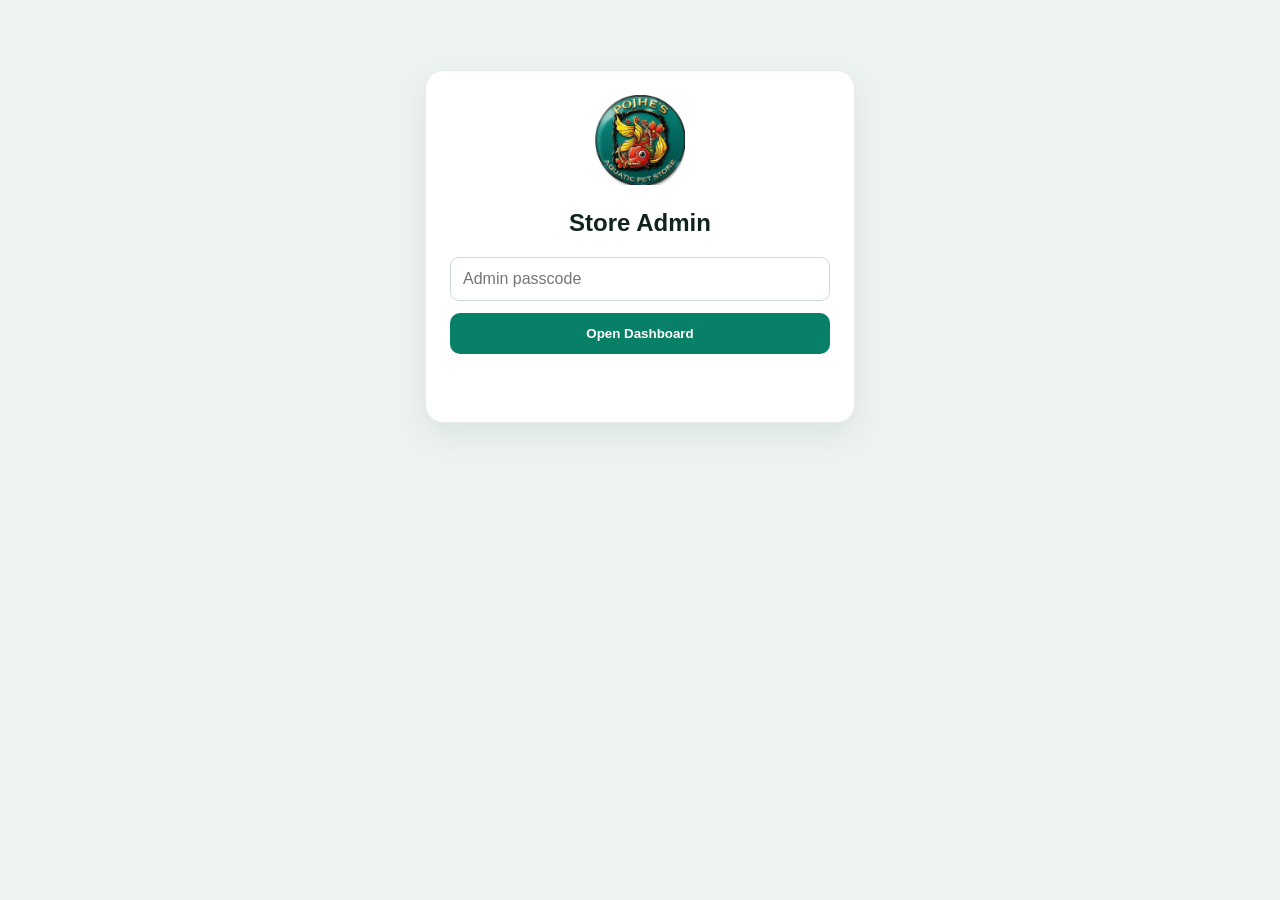
==== admin.html @ 379a4fbb "Add files via upload" ====
<!doctype html>
<html>
<head>
  <meta charset="utf-8">
  <meta name="viewport" content="width=device-width,initial-scale=1">
  <title>Store Admin</title>
  <link rel="stylesheet" href="app.css">
</head>
<body class="admin">
<main class="wrap">
  <section id="login" class="panel login">
    <img src="assets/logo.jpg" alt="Store logo">
    <h1>Store Admin</h1>
    <form id="loginForm">
      <input id="pass" type="password" placeholder="Admin passcode" required>
      <button class="btn">Open Dashboard</button>
      <p id="loginMsg"></p>
    </form>
  </section>

  <section id="dash" class="hide">
    <div class="top">
      <h1>Admin Dashboard</h1>
      <a href="index.html" target="_blank" class="btn secondary">View Store</a>
    </div>

    <nav class="tabs">
      <button data-tab="settings">Settings</button>
      <button data-tab="categories">Categories</button>
      <button data-tab="products">Products</button>
      <button data-tab="orders">Orders</button>
      <button data-tab="reviews">Reviews</button>
    </nav>

    <section id="settings" class="panel tabPanel">
      <h2>Website Settings</h2>
      <form id="settingsForm">
        <input name="siteName" placeholder="Website name">
        <input name="tagline" placeholder="Tagline">
        <input name="gcashName" placeholder="GCash account name">
        <input name="gcashNumber" placeholder="GCash number">
        <textarea name="paymentNote" placeholder="Payment note"></textarea>
        <label>Logo<input name="logoFile" type="file" accept="image/*"></label>
        <button class="btn">Save Settings</button>
        <p id="settingsMsg"></p>
      </form>
    </section>

    <section id="categories" class="panel tabPanel hide">
      <h2>Categories</h2>
      <form id="catForm">
        <input type="hidden" name="id">
        <input name="name" placeholder="Category name" required>
        <button class="btn">Save</button>
      </form>
      <div id="catList"></div>
    </section>

    <section id="products" class="panel tabPanel hide">
      <h2>Products</h2>
      <form id="prodForm">
        <input type="hidden" name="id">
        <input name="name" placeholder="Product name" required>
        <select name="categoryId" required></select>
        <input name="price" type="number" placeholder="Price" required>
        <input name="stock" type="number" placeholder="Stock" value="1" required>
        <textarea name="description" placeholder="Description"></textarea>
        <label>Product image<input name="imageFile" type="file" accept="image/*"></label>
        <label><input name="active" type="checkbox" checked> Show on store</label>
        <button class="btn">Save Product</button>
        <p id="prodMsg"></p>
      </form>
      <div id="prodList" class="grid"></div>
    </section>

    <section id="orders" class="panel tabPanel hide">
      <h2>Orders</h2>
      <div class="tableWrap">
        <table>
          <thead>
            <tr><th>Date</th><th>Customer</th><th>Order</th><th>Total</th><th>Proof</th><th>Status</th></tr>
          </thead>
          <tbody id="ordersBody"></tbody>
        </table>
      </div>
    </section>

    <section id="reviews" class="panel tabPanel hide">
      <div class="reviewAdminHead">
        <div>
          <h2>Customer Reviews</h2>
          <p>Reviews submitted by customers appear on the storefront. You may delete a review from here.</p>
        </div>
      </div>
      <div id="adminReviewsGrid" class="adminReviewsGrid"></div>
    </section>
  </section>
</main>

<script src="config.js"></script>
<script src="admin.js"></script>
</body>
</html>
---- app.css ----
*{box-sizing:border-box}body{margin:0;font-family:Arial,sans-serif;background:#f5f8f7;color:#10231f}.wrap{width:min(1100px,calc(100% - 32px));margin:auto}header{position:sticky;top:0;background:#fff;border-bottom:1px solid #dce7e3;z-index:10}.nav{height:74px;display:flex;justify-content:space-between;align-items:center}.brand{display:flex;gap:12px;align-items:center}.brand img{width:52px;height:52px;border-radius:12px;object-fit:cover}.brand div{display:grid}.brand small{color:#65756f}.hero{background:linear-gradient(135deg,#e8f5f1,#fff);padding:60px 0}.heroGrid{display:grid;grid-template-columns:1fr 1fr;gap:40px;align-items:center}.hero h1{font-size:56px;line-height:1;margin:10px 0}.hero p{font-size:18px;color:#65756f}.hero img{width:100%;height:430px;object-fit:cover;border-radius:24px}.btn,#cartBtn{border:0;border-radius:10px;background:#087f67;color:#fff;padding:13px 18px;font-weight:bold;text-decoration:none;cursor:pointer}.btn:disabled{background:#9aaba5;cursor:not-allowed}.secondary{background:#dfeae6;color:#10231f}.sectionHead{display:flex;justify-content:space-between;align-items:center;margin:55px 0 24px}.grid{display:grid;grid-template-columns:repeat(3,1fr);gap:20px}.card,.panel{background:#fff;border:1px solid #e4ece9;border-radius:18px;overflow:hidden;box-shadow:0 12px 30px rgba(10,50,40,.08)}.card img{width:100%;height:260px;object-fit:cover}.card>div{padding:16px}.row{display:flex;justify-content:space-between;align-items:center;gap:10px}.features{background:#0d2a24;color:#fff;margin-top:60px;padding:26px}.feat{display:grid;grid-template-columns:repeat(3,1fr);gap:20px}.feat div{display:grid}.feat small{color:#bad0c9}.overlay{position:fixed;inset:0;background:#0008;z-index:20}.hide{display:none!important}.cart{position:fixed;right:-430px;top:0;width:min(420px,100%);height:100vh;background:#fff;z-index:30;transition:.25s;display:flex;flex-direction:column}.cart.open{right:0}.cartHead,.cartFoot{padding:18px;border-bottom:1px solid #ddd}.cartHead{display:flex;justify-content:space-between}.cartHead button{border:0;background:none;font-size:28px}.cartFoot{margin-top:auto;border-top:1px solid #ddd}.cartFoot div{display:flex;justify-content:space-between;margin-bottom:14px}.cartItem{display:grid;grid-template-columns:70px 1fr auto;gap:10px;padding:12px 18px;border-bottom:1px solid #eee}.cartItem img{width:70px;height:70px;object-fit:cover;border-radius:10px}dialog{border:0;border-radius:18px;width:min(650px,calc(100% - 24px));padding:0}dialog form{padding:26px;display:grid;gap:12px;position:relative}.x{position:absolute;right:12px;top:8px;border:0;background:none;font-size:28px}input,textarea,select{width:100%;padding:12px;border:1px solid #ccd8d4;border-radius:9px;font:inherit}.gcash{padding:16px;background:#eef9f5;border:1px dashed #087f67;border-radius:12px;display:grid;gap:4px}.admin{background:#edf3f1}.login{width:min(430px,100%);margin:70px auto;padding:24px;text-align:center}.login img{width:90px;height:90px;object-fit:cover;border-radius:18px}.login form,.panel form{display:grid;gap:12px}.top{display:flex;justify-content:space-between;align-items:center}.tabs{display:flex;gap:8px;margin:20px 0;flex-wrap:wrap}.tabs button{padding:11px 15px;border:0;border-radius:9px;cursor:pointer}.tabPanel{padding:22px}.admin .grid{margin-top:22px}.prodAdmin{padding:0}.actions{display:flex;gap:8px}.actions button{border:0;padding:8px;border-radius:8px;cursor:pointer}.tableWrap{overflow:auto}table{width:100%;border-collapse:collapse}th,td{padding:10px;border-bottom:1px solid #ddd;text-align:left}

/* Customer Reviews */
.reviewsSection{padding:68px 0;background:#eef7f4;margin-top:64px}.reviewHead{margin:0 0 26px}.reviewEyebrow{font-size:12px;letter-spacing:.14em;color:#087f67;font-weight:800}.reviewHead h2{font-size:36px;margin:8px 0}.reviewSummary{color:#65756f;margin:0}.reviewsGrid{display:grid;grid-template-columns:repeat(3,1fr);gap:20px}.reviewCard{background:#fff;border:1px solid #dce8e4;border-radius:18px;overflow:hidden;box-shadow:0 10px 26px rgba(10,50,40,.07)}.reviewPhoto{width:100%;height:220px;object-fit:cover}.reviewBody{padding:18px}.reviewStars{color:#e0a000;font-size:20px;letter-spacing:2px}.reviewBody h3{margin:8px 0 4px}.reviewProduct{display:block;color:#087f67;font-size:13px;font-weight:700}.reviewText{line-height:1.55;color:#394b45;white-space:pre-wrap}.reviewDate{font-size:12px;color:#7a8a85}.reviewEmpty{grid-column:1/-1;padding:30px;background:#fff;border-radius:16px;color:#65756f}.reviewFormHint{color:#65756f;margin-top:-4px}.optional{font-weight:normal;color:#65756f}

/* Admin Reviews */
.reviewAdminHead p{color:#65756f}.adminReviewsGrid{display:grid;grid-template-columns:repeat(2,1fr);gap:16px;margin-top:18px}.adminReviewCard{display:grid;grid-template-columns:120px 1fr;background:#fff;border:1px solid #dce8e4;border-radius:14px;overflow:hidden}.adminReviewCard.noPhoto{grid-template-columns:1fr}.adminReviewCard img{width:120px;height:100%;min-height:160px;object-fit:cover}.adminReviewContent{padding:16px}.adminReviewContent h3{margin:6px 0}.adminReviewContent p{white-space:pre-wrap}.deleteReviewBtn{background:#b42318;color:#fff;border:0;border-radius:8px;padding:9px 12px;cursor:pointer}.adminReviewMeta{font-size:12px;color:#65756f}

@media(max-width:800px){.heroGrid,.grid,.reviewsGrid,.adminReviewsGrid{grid-template-columns:1fr}.hero h1{font-size:42px}.feat{grid-template-columns:1fr}.hero img{height:320px}.sectionHead{align-items:flex-start;flex-direction:column}.reviewHead .btn{width:100%}.adminReviewCard{grid-template-columns:95px 1fr}.adminReviewCard img{width:95px}}
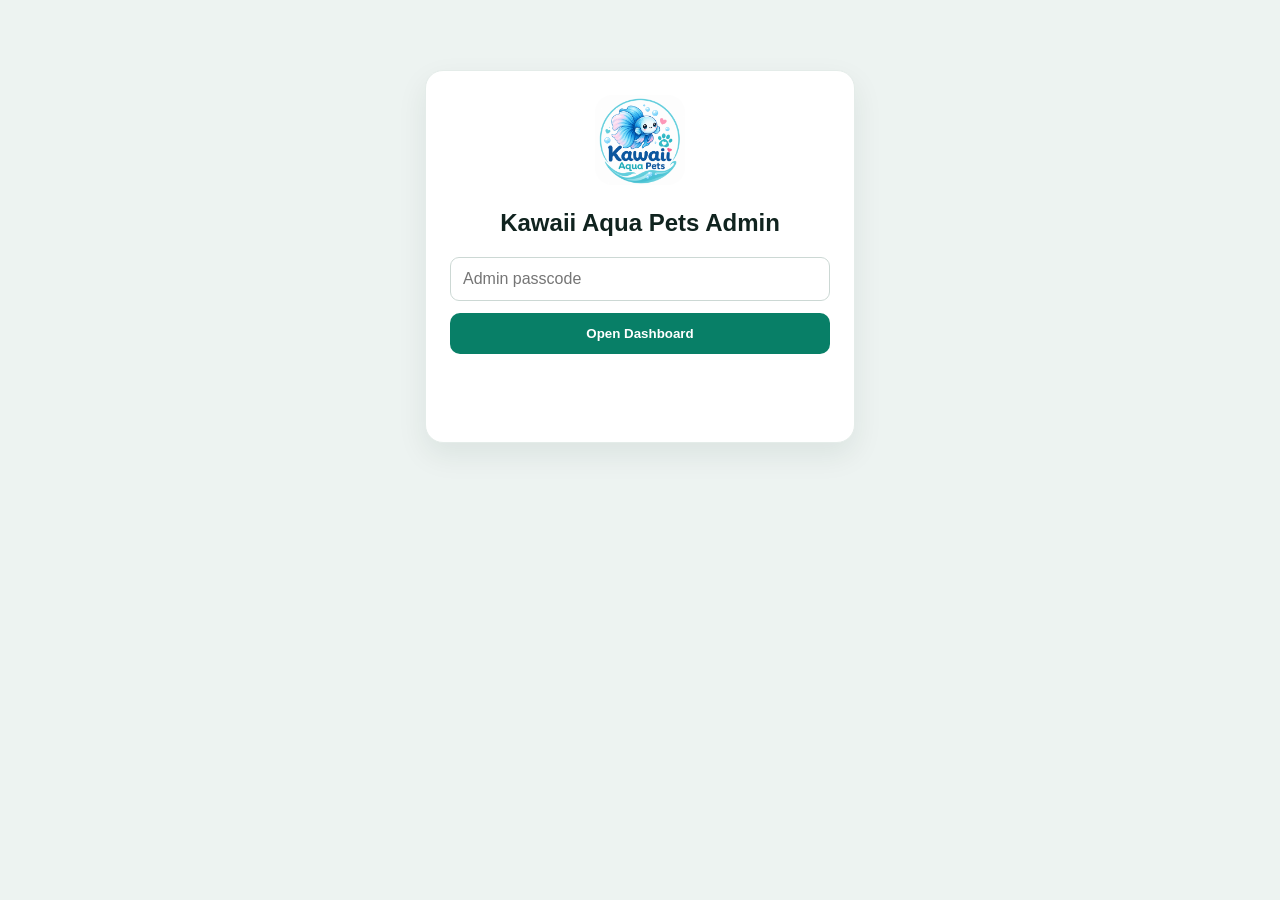
==== commit 705a6875: "Add files via upload" ====
--- a/admin.html
+++ b/admin.html
@@ -1,16 +1,16 @@
 <!doctype html>
-<html>
+<html lang="en">
 <head>
   <meta charset="utf-8">
   <meta name="viewport" content="width=device-width,initial-scale=1">
-  <title>Store Admin</title>
+  <title>Kawaii Aqua Pets Admin</title>
   <link rel="stylesheet" href="app.css">
 </head>
 <body class="admin">
 <main class="wrap">
   <section id="login" class="panel login">
-    <img src="assets/logo.jpg" alt="Store logo">
-    <h1>Store Admin</h1>
+    <img id="adminLoginLogo" src="assets/logo.png" alt="Kawaii Aqua Pets logo">
+    <h1>Kawaii Aqua Pets Admin</h1>
     <form id="loginForm">
       <input id="pass" type="password" placeholder="Admin passcode" required>
       <button class="btn">Open Dashboard</button>
@@ -20,7 +20,10 @@
 
   <section id="dash" class="hide">
     <div class="top">
-      <h1>Admin Dashboard</h1>
+      <div class="adminBrand">
+        <img id="adminTopLogo" src="assets/logo.png" alt="Store logo">
+        <div><h1 id="adminStoreName">Kawaii Aqua Pets</h1><small>Admin Dashboard</small></div>
+      </div>
       <a href="index.html" target="_blank" class="btn secondary">View Store</a>
     </div>
 
@@ -35,12 +38,15 @@
     <section id="settings" class="panel tabPanel">
       <h2>Website Settings</h2>
       <form id="settingsForm">
+        <div class="imagePreviewWrap"><img id="logoPreview" src="assets/logo.png" alt="Logo preview"></div>
         <input name="siteName" placeholder="Website name">
         <input name="tagline" placeholder="Tagline">
         <input name="gcashName" placeholder="GCash account name">
         <input name="gcashNumber" placeholder="GCash number">
         <textarea name="paymentNote" placeholder="Payment note"></textarea>
-        <label>Logo<input name="logoFile" type="file" accept="image/*"></label>
+        <label>New logo <span class="optional">(leave blank to keep current)</span>
+          <input name="logoFile" type="file" accept="image/*">
+        </label>
         <button class="btn">Save Settings</button>
         <p id="settingsMsg"></p>
       </form>
@@ -51,7 +57,7 @@
       <form id="catForm">
         <input type="hidden" name="id">
         <input name="name" placeholder="Category name" required>
-        <button class="btn">Save</button>
+        <button class="btn">Save Category</button>
       </form>
       <div id="catList"></div>
     </section>
@@ -60,14 +66,20 @@
       <h2>Products</h2>
       <form id="prodForm">
         <input type="hidden" name="id">
+        <div class="imagePreviewWrap productPreview"><img id="productPreview" src="assets/logo.png" alt="Product image preview"></div>
         <input name="name" placeholder="Product name" required>
         <select name="categoryId" required></select>
-        <input name="price" type="number" placeholder="Price" required>
-        <input name="stock" type="number" placeholder="Stock" value="1" required>
+        <input name="price" type="number" min="0" step="0.01" placeholder="Price" required>
+        <input name="stock" type="number" min="0" step="1" placeholder="Stock" value="1" required>
         <textarea name="description" placeholder="Description"></textarea>
-        <label>Product image<input name="imageFile" type="file" accept="image/*"></label>
-        <label><input name="active" type="checkbox" checked> Show on store</label>
-        <button class="btn">Save Product</button>
+        <label>Product image <span class="optional">(leave blank when editing to keep current)</span>
+          <input name="imageFile" type="file" accept="image/*">
+        </label>
+        <label class="checkLabel"><input name="active" type="checkbox" checked> Show on store</label>
+        <div class="actions">
+          <button class="btn" type="submit">Save Product</button>
+          <button class="btn secondary" type="button" id="cancelProductEdit">Clear Form</button>
+        </div>
         <p id="prodMsg"></p>
       </form>
       <div id="prodList" class="grid"></div>
@@ -77,9 +89,7 @@
       <h2>Orders</h2>
       <div class="tableWrap">
         <table>
-          <thead>
-            <tr><th>Date</th><th>Customer</th><th>Order</th><th>Total</th><th>Proof</th><th>Status</th></tr>
-          </thead>
+          <thead><tr><th>Date</th><th>Customer</th><th>Order</th><th>Total</th><th>Proof</th><th>Status</th></tr></thead>
           <tbody id="ordersBody"></tbody>
         </table>
       </div>
@@ -89,7 +99,7 @@
       <div class="reviewAdminHead">
         <div>
           <h2>Customer Reviews</h2>
-          <p>Reviews submitted by customers appear on the storefront. You may delete a review from here.</p>
+          <p>Customer review photos use the same permanent Google Drive image system.</p>
         </div>
       </div>
       <div id="adminReviewsGrid" class="adminReviewsGrid"></div>
--- a/app.css
+++ b/app.css
@@ -7,3 +7,6 @@
 .reviewAdminHead p{color:#65756f}.adminReviewsGrid{display:grid;grid-template-columns:repeat(2,1fr);gap:16px;margin-top:18px}.adminReviewCard{display:grid;grid-template-columns:120px 1fr;background:#fff;border:1px solid #dce8e4;border-radius:14px;overflow:hidden}.adminReviewCard.noPhoto{grid-template-columns:1fr}.adminReviewCard img{width:120px;height:100%;min-height:160px;object-fit:cover}.adminReviewContent{padding:16px}.adminReviewContent h3{margin:6px 0}.adminReviewContent p{white-space:pre-wrap}.deleteReviewBtn{background:#b42318;color:#fff;border:0;border-radius:8px;padding:9px 12px;cursor:pointer}.adminReviewMeta{font-size:12px;color:#65756f}
 
 @media(max-width:800px){.heroGrid,.grid,.reviewsGrid,.adminReviewsGrid{grid-template-columns:1fr}.hero h1{font-size:42px}.feat{grid-template-columns:1fr}.hero img{height:320px}.sectionHead{align-items:flex-start;flex-direction:column}.reviewHead .btn{width:100%}.adminReviewCard{grid-template-columns:95px 1fr}.adminReviewCard img{width:95px}}
+
+/* Kawaii Aqua Pets updates */
+.hero #heroImage{object-fit:contain;background:#fff;padding:24px}.adminBrand{display:flex;align-items:center;gap:12px}.adminBrand img{width:58px;height:58px;border-radius:50%;object-fit:contain;background:#fff}.adminBrand h1{margin:0}.adminBrand small{color:#65756f}.imagePreviewWrap{display:flex;justify-content:center;padding:14px;background:#f7fbfa;border:1px dashed #b7cbc5;border-radius:14px}.imagePreviewWrap img{width:150px;height:150px;object-fit:contain;border-radius:14px;background:#fff}.productPreview img{width:220px;height:180px}.checkLabel{display:flex;align-items:center;gap:8px}.checkLabel input{width:auto}.adminListRow{display:flex;justify-content:space-between;align-items:center;padding:12px 4px;border-bottom:1px solid #dce7e3}.danger{background:#b42318!important;color:#fff}.prodAdmin img{width:100%;height:220px;object-fit:cover}.prodAdmin>div{padding:16px}.settingsMsg,#settingsMsg,#prodMsg,#status,#reviewStatus,#loginMsg{min-height:20px;color:#087f67}.tabs button:first-child{background:#dfeae6}
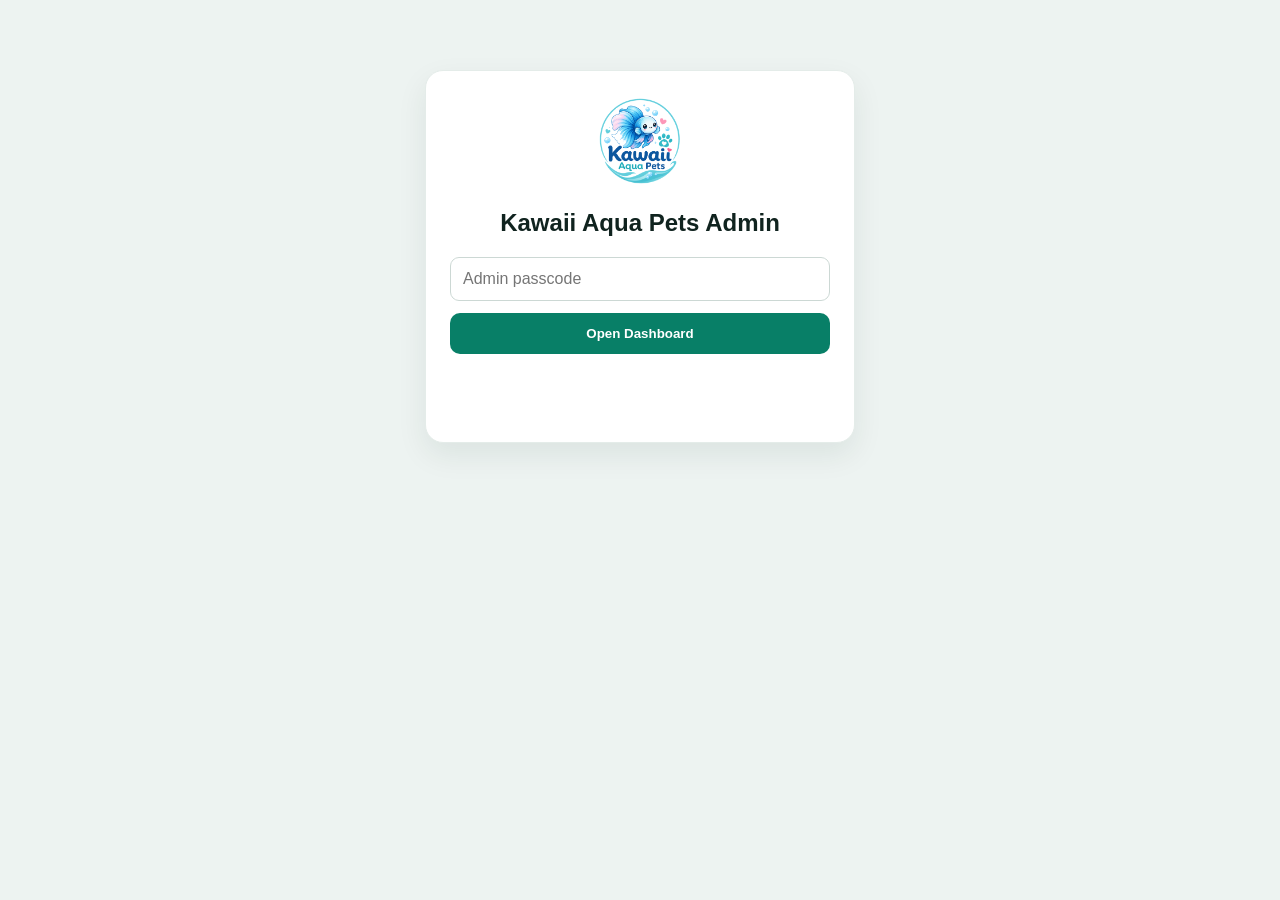
==== commit b962d0c9: "Update admin.html" ====
--- a/admin.html
+++ b/admin.html
@@ -41,9 +41,71 @@
         <div class="imagePreviewWrap"><img id="logoPreview" src="assets/logo.png" alt="Logo preview"></div>
         <input name="siteName" placeholder="Website name">
         <input name="tagline" placeholder="Tagline">
-        <input name="gcashName" placeholder="GCash account name">
-        <input name="gcashNumber" placeholder="GCash number">
-        <textarea name="paymentNote" placeholder="Payment note"></textarea>
+
+        <div class="settingsDivider">
+          <h3>Payment Settings</h3>
+          <p class="muted">Customers can choose GCash or UnionBank and download the QR if they only have one phone. QR uploads are saved without image recompression.</p>
+        </div>
+
+        <div class="paymentAdminGrid">
+          <div class="paymentAdminCard">
+            <h3>GCash</h3>
+            <div class="paymentQrPreview"><img id="gcashQrPreview" src="assets/gcash-qr.jpg" alt="GCash QR preview"></div>
+            <input name="gcashName" placeholder="GCash account name">
+            <input name="gcashNumber" placeholder="GCash mobile / account hint (optional)">
+            <label>New GCash QR <span class="optional">(leave blank to keep current)</span>
+              <input name="gcashQrFile" type="file" accept="image/*">
+            </label>
+          </div>
+
+          <div class="paymentAdminCard">
+            <h3>UnionBank</h3>
+            <div class="paymentQrPreview"><img id="unionBankQrPreview" src="assets/unionbank-qr.jpeg" alt="UnionBank QR preview"></div>
+            <input name="unionBankName" placeholder="UnionBank account name">
+            <input name="unionBankAccountHint" placeholder="Account hint, e.g. **** **** 6628">
+            <label>New UnionBank QR <span class="optional">(leave blank to keep current)</span>
+              <input name="unionBankQrFile" type="file" accept="image/*">
+            </label>
+          </div>
+        </div>
+
+        <textarea name="paymentNote" placeholder="Payment instruction"></textarea>
+
+        <div class="settingsDivider">
+          <h3>Delivery Settings</h3>
+          <p class="muted">The Lalamove form link is shown to customers who select Lalamove.</p>
+        </div>
+
+        <label>Lalamove delivery form URL
+          <input name="lalamoveFormUrl" type="url" placeholder="https://delivery.lalamove.com/forms/...">
+        </label>
+
+        <div class="settingsDivider">
+          <h3>Sender Details for LBC Print View</h3>
+          <p class="muted">These are shown when you print LBC shipping details from an order.</p>
+        </div>
+
+        <input name="senderName" placeholder="Sender full name">
+        <input name="senderMobile" placeholder="Sender mobile number">
+        <textarea name="senderAddress" placeholder="Sender / return address"></textarea>
+
+        <div class="settingsDivider">
+          <h3>Social Media & Seller Chat</h3>
+          <p class="muted">Leave a field blank to hide that social button on the customer website. The Facebook link is also used by the Chat to Seller and order-to-seller buttons.</p>
+        </div>
+
+        <label>Facebook Page URL
+          <input name="facebookPageUrl" type="url" placeholder="https://www.facebook.com/yourpage">
+        </label>
+
+        <label>TikTok URL
+          <input name="tiktokUrl" type="url" placeholder="https://www.tiktok.com/@yourusername">
+        </label>
+
+        <label>YouTube Channel URL
+          <input name="youtubeUrl" type="url" placeholder="https://www.youtube.com/@yourchannel">
+        </label>
+
         <label>New logo <span class="optional">(leave blank to keep current)</span>
           <input name="logoFile" type="file" accept="image/*">
         </label>
@@ -86,10 +148,26 @@
     </section>
 
     <section id="orders" class="panel tabPanel hide">
-      <h2>Orders</h2>
+      <div class="ordersHead">
+        <div>
+          <h2>Orders</h2>
+          <p class="muted">Approve payment to deduct stock and email the receipt. Then update the order through Preparing, Ready, Shipped, and Completed. Save the LBC tracking number or Lalamove share link before marking the order Shipped so the customer can see it in Track Order and receive it in the shipping email.</p>
+        </div>
+      </div>
       <div class="tableWrap">
         <table>
-          <thead><tr><th>Date</th><th>Customer</th><th>Order</th><th>Total</th><th>Proof</th><th>Status</th></tr></thead>
+          <thead>
+            <tr>
+              <th>Date</th>
+              <th>Customer</th>
+              <th>Delivery</th>
+              <th>Order</th>
+              <th>Total</th>
+              <th>Payment</th>
+              <th>Status</th>
+              <th>Shipping Details</th>
+            </tr>
+          </thead>
           <tbody id="ordersBody"></tbody>
         </table>
       </div>
@@ -107,6 +185,35 @@
   </section>
 </main>
 
+<dialog id="deliveryDlg" class="deliveryAdminDialog">
+  <div class="deliveryAdminContent">
+    <button type="button" id="closeDeliveryDlg" class="x">×</button>
+    <h2 id="deliveryDlgTitle">Shipping Details</h2>
+    <div id="deliveryDetailContent"></div>
+
+    <section id="trackingAdminPanel" class="trackingAdminPanel">
+      <div>
+        <h3>Customer Order Tracking</h3>
+        <p id="trackingAdminHelp" class="muted"></p>
+      </div>
+      <label id="trackingNumberLabel">Tracking number
+        <input id="trackingNumberInput" autocomplete="off">
+      </label>
+      <label id="trackingUrlLabel">Tracking / share link <span class="optional">(optional)</span>
+        <input id="trackingUrlInput" type="url" placeholder="https://...">
+      </label>
+      <button type="button" class="btn" id="saveTrackingBtn">Save Tracking Details</button>
+      <p id="trackingSaveMsg"></p>
+    </section>
+
+    <div class="actions deliveryDialogActions">
+      <button type="button" class="btn secondary" id="copyDeliveryBtn">Copy Details</button>
+      <button type="button" class="btn" id="printDeliveryBtn">Print LBC Details</button>
+    </div>
+    <p id="deliveryActionMsg"></p>
+  </div>
+</dialog>
+
 <script src="config.js"></script>
 <script src="admin.js"></script>
 </body>
--- a/app.css
+++ b/app.css
@@ -10,3 +10,19 @@
 
 /* Kawaii Aqua Pets updates */
 .hero #heroImage{object-fit:contain;background:#fff;padding:24px}.adminBrand{display:flex;align-items:center;gap:12px}.adminBrand img{width:58px;height:58px;border-radius:50%;object-fit:contain;background:#fff}.adminBrand h1{margin:0}.adminBrand small{color:#65756f}.imagePreviewWrap{display:flex;justify-content:center;padding:14px;background:#f7fbfa;border:1px dashed #b7cbc5;border-radius:14px}.imagePreviewWrap img{width:150px;height:150px;object-fit:contain;border-radius:14px;background:#fff}.productPreview img{width:220px;height:180px}.checkLabel{display:flex;align-items:center;gap:8px}.checkLabel input{width:auto}.adminListRow{display:flex;justify-content:space-between;align-items:center;padding:12px 4px;border-bottom:1px solid #dce7e3}.danger{background:#b42318!important;color:#fff}.prodAdmin img{width:100%;height:220px;object-fit:cover}.prodAdmin>div{padding:16px}.settingsMsg,#settingsMsg,#prodMsg,#status,#reviewStatus,#loginMsg{min-height:20px;color:#087f67}.tabs button:first-child{background:#dfeae6}
+
+/* Delivery checkout and admin */
+.checkoutDialog{width:min(760px,calc(100% - 24px));max-height:92vh}.checkoutDialog form{padding:28px;gap:16px}.formSection{display:grid;gap:12px;padding:18px;border:1px solid #dce8e4;border-radius:16px;background:#fff}.formSectionHead{display:flex;align-items:flex-start;gap:12px}.formSectionHead h3{margin:0 0 4px}.formSectionHead p{margin:0;color:#65756f;font-size:14px}.stepBadge{width:30px;height:30px;border-radius:50%;display:grid;place-items:center;background:#087f67;color:#fff;font-weight:800;flex:0 0 auto}.deliveryBox{display:grid;gap:12px;padding:16px;border:1px solid #c9ddd6;border-radius:14px;background:#f8fcfb}.deliveryBox p{margin:0;color:#52645e;line-height:1.5}.deliveryBoxHead{display:flex;justify-content:space-between;align-items:flex-start}.deliveryBoxHead h3{margin:5px 0 0}.deliveryTag{display:inline-flex;padding:5px 9px;border-radius:999px;background:#ff6b00;color:#fff;font-size:11px;font-weight:800;letter-spacing:.08em}.lbcTag{background:#c91522}.deliveryLink{display:inline-flex;justify-content:center;align-items:center;width:fit-content}.deliveryConfirm{padding:12px;background:#fff;border:1px solid #dce8e4;border-radius:10px}.muted{color:#65756f}.formGrid{display:grid;grid-template-columns:repeat(2,minmax(0,1fr));gap:12px}.settingsDivider{margin-top:8px;padding-top:14px;border-top:1px solid #dce7e3}.settingsDivider h3{margin:0 0 4px}.settingsDivider p{margin:0}.ordersHead h2{margin-bottom:6px}.ordersHead p{margin-top:0}.courierBadge{display:inline-flex;padding:5px 8px;border-radius:999px;background:#dfeae6;font-size:12px;font-weight:800}.courierLbc{background:#ffe7ea;color:#a6101d}.courierLalamove{background:#fff0df;color:#a84b00}.deliverySummaryText,.confirmedText,.warningText{display:block;margin-top:6px;max-width:220px}.confirmedText{color:#087f67}.warningText{color:#b42318}.shippingActions{display:flex;gap:6px;flex-wrap:wrap}.shippingActions button,.smallLinkBtn{border:0;border-radius:7px;padding:7px 9px;background:#dfeae6;color:#10231f;text-decoration:none;cursor:pointer;font:inherit;font-size:12px}.shippingActions .printShipBtn{background:#087f67;color:#fff}.deliveryAdminDialog{width:min(720px,calc(100% - 24px));max-height:92vh}.deliveryAdminContent{position:relative;padding:26px}.deliveryOrderMeta{display:flex;flex-wrap:wrap;gap:8px 16px;padding:12px;background:#eef7f4;border-radius:10px;margin-bottom:16px}.detailSection{margin:16px 0}.detailSection h3{margin:0 0 10px}.deliveryDetailsList{margin:0;border:1px solid #dce7e3;border-radius:12px;overflow:hidden}.deliveryDetailsList>div{display:grid;grid-template-columns:180px 1fr;border-bottom:1px solid #e6efec}.deliveryDetailsList>div:last-child{border-bottom:0}.deliveryDetailsList dt,.deliveryDetailsList dd{padding:10px 12px;margin:0}.deliveryDetailsList dt{font-weight:700;background:#f6faf8}.deliveryDetailsList dd{white-space:pre-wrap}.deliveryDialogActions{margin-top:20px}.deliveryActionMsg,#deliveryActionMsg{min-height:20px;color:#087f67}
+
+@media(max-width:800px){.formGrid{grid-template-columns:1fr}.checkoutDialog form{padding:20px}.deliveryDetailsList>div{grid-template-columns:1fr}.deliveryDetailsList dt{padding-bottom:4px}.deliveryDetailsList dd{padding-top:4px}.shippingActions{min-width:130px}}
+
+
+/* Payment QR checkout */
+.paymentOptions{display:grid;grid-template-columns:repeat(2,minmax(0,1fr));gap:12px}.paymentOption{display:flex;align-items:center;gap:12px;padding:14px;border:1px solid #c9ddd6;border-radius:12px;background:#f8fcfb;cursor:pointer}.paymentOption:has(input:checked){border-color:#087f67;box-shadow:0 0 0 2px rgba(8,127,103,.12);background:#eef9f5}.paymentOption input{width:auto;flex:0 0 auto}.paymentOption span{display:grid;gap:3px}.paymentOption small{color:#65756f}.paymentBox{display:grid;gap:14px;padding:18px;border:1px solid #c9ddd6;border-radius:16px;background:#f8fcfb}.paymentProviderRow{display:flex;justify-content:space-between;align-items:flex-start;gap:16px}.paymentProviderRow h3{margin:4px 0 0}.paymentProviderRow small,.paymentAccount small{font-size:11px;letter-spacing:.08em;color:#65756f;font-weight:800}.paymentTotal{text-align:right;display:grid;gap:4px}.paymentTotal b{font-size:24px;color:#087f67}.paymentQr{display:block;width:min(100%,430px);max-height:520px;object-fit:contain;margin:auto;background:#fff;border:1px solid #dce8e4;border-radius:14px;padding:10px}.paymentAccount{display:grid;gap:4px;text-align:center}.paymentAccount b{font-size:18px}.paymentAccount span{color:#65756f}.paymentQrActions{display:grid;grid-template-columns:1fr 1fr;gap:10px}.paymentInstruction{margin:0;padding:12px;background:#fff;border-radius:10px;color:#52645e;line-height:1.5}.paymentAdminGrid{display:grid;grid-template-columns:repeat(2,minmax(0,1fr));gap:16px}.paymentAdminCard{display:grid;gap:10px;padding:16px;border:1px solid #dce8e4;border-radius:14px;background:#f8fcfb}.paymentAdminCard h3{margin:0}.paymentQrPreview{display:flex;justify-content:center;align-items:center;background:#fff;border:1px dashed #b7cbc5;border-radius:12px;padding:10px}.paymentQrPreview img{width:100%;height:280px;object-fit:contain}.paymentBadge{display:inline-flex;padding:5px 8px;border-radius:999px;font-size:12px;font-weight:800;margin-bottom:6px}.paymentGcash{background:#e3efff;color:#0759b8}.paymentUnionBank{background:#fff0df;color:#a84b00}.proofLink{display:block;font-size:12px}.gcash{display:none}
+
+@media(max-width:800px){.paymentOptions,.paymentAdminGrid,.paymentQrActions{grid-template-columns:1fr}.paymentProviderRow{align-items:stretch}.paymentTotal{text-align:left}.paymentQr{width:100%;max-height:460px}.paymentQrPreview img{height:240px}}
+
+/* Social media, seller chat, and post-order Messenger flow */
+.socialSection{padding:50px 0;background:#fff}.socialInner{display:flex;justify-content:space-between;align-items:center;gap:24px}.socialInner h2{margin:8px 0}.socialInner p{margin:0;color:#65756f}.socialLinks{display:flex;gap:10px;flex-wrap:wrap;justify-content:flex-end}.socialBtn{display:inline-flex;align-items:center;justify-content:center;min-width:110px;padding:12px 16px;border-radius:999px;color:#fff;text-decoration:none;font-weight:800}.facebookSocial{background:#1877f2}.tiktokSocial{background:#111}.youtubeSocial{background:#d71920}.floatingChatBtn{position:fixed;right:18px;bottom:18px;z-index:18;border:0;border-radius:999px;background:#1877f2;color:#fff;padding:14px 18px;font-weight:800;box-shadow:0 12px 28px rgba(0,0,0,.2);cursor:pointer}.orderSuccessDialog{width:min(560px,calc(100% - 24px));padding:0}.orderSuccessContent{position:relative;padding:30px;text-align:center}.successIcon{width:62px;height:62px;border-radius:50%;display:grid;place-items:center;margin:0 auto 14px;background:#e4f6ef;color:#087f67;font-size:34px;font-weight:900}.orderSuccessContent h2{margin:0 0 8px}.orderSuccessSummary{margin:0 auto 18px;color:#65756f;line-height:1.55}.orderSuccessCard{display:grid;gap:5px;padding:16px;margin:0 0 16px;background:#f5faf8;border:1px solid #dce8e4;border-radius:14px}.orderSuccessCard small{font-size:11px;letter-spacing:.09em;color:#65756f;font-weight:800}.orderSuccessCard b{font-size:20px}.orderSuccessCard strong{font-size:25px;color:#087f67}.messengerInstruction{padding:12px;margin:0 0 14px;background:#eef5ff;border:1px solid #d6e5ff;border-radius:10px;color:#34506e;line-height:1.5;text-align:left}.successActions{display:grid;grid-template-columns:1fr 1fr;gap:10px}.orderSuccessMsg{min-height:20px;color:#087f67;line-height:1.45}.plainBtn{border:0;background:transparent;color:#087f67;font-weight:800;cursor:pointer;padding:8px}.settingsDivider+label{margin-top:2px}
+
+@media(max-width:800px){.socialInner{align-items:flex-start;flex-direction:column}.socialLinks{width:100%;justify-content:flex-start}.socialBtn{flex:1}.floatingChatBtn{right:12px;bottom:12px}.successActions{grid-template-columns:1fr}.orderSuccessContent{padding:26px 20px}}
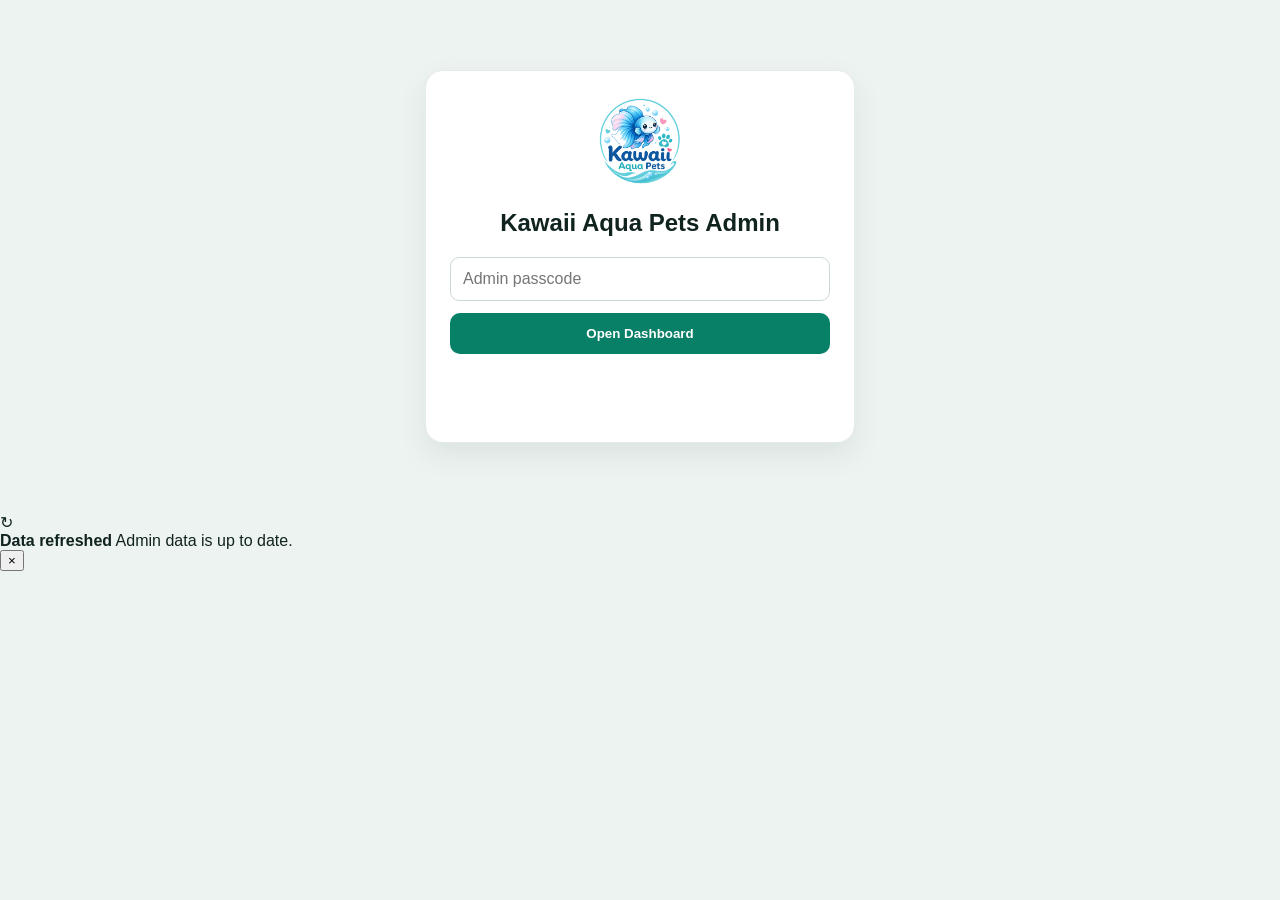
==== commit f0d585df: "Update admin.html" ====
--- a/admin.html
+++ b/admin.html
@@ -24,15 +24,22 @@
         <img id="adminTopLogo" src="assets/logo.png" alt="Store logo">
         <div><h1 id="adminStoreName">Kawaii Aqua Pets</h1><small>Admin Dashboard</small></div>
       </div>
-      <a href="index.html" target="_blank" class="btn secondary">View Store</a>
+      <div class="adminTopActions">
+        <div class="adminRefreshMeta">
+          <span>Auto refresh: every 15 seconds</span>
+          <small id="lastRefreshText">Waiting for first update...</small>
+        </div>
+        <button type="button" class="btn secondary refreshDataBtn" id="refreshDataBtn">↻ Refresh Data</button>
+        <a href="index.html" target="_blank" class="btn secondary">View Store</a>
+      </div>
     </div>
 
     <nav class="tabs">
       <button data-tab="settings">Settings</button>
       <button data-tab="categories">Categories</button>
       <button data-tab="products">Products</button>
-      <button data-tab="orders">Orders</button>
-      <button data-tab="reviews">Reviews</button>
+      <button data-tab="orders">Orders <span id="newOrdersBadge" class="newDataBadge hide">0</span></button>
+      <button data-tab="reviews">Reviews <span id="newReviewsBadge" class="newDataBadge hide">0</span></button>
     </nav>
 
     <section id="settings" class="panel tabPanel">
@@ -185,6 +192,15 @@
   </section>
 </main>
 
+<div id="adminDataToast" class="adminDataToast" role="status" aria-live="polite">
+  <div class="adminDataToastIcon">↻</div>
+  <div class="adminDataToastCopy">
+    <b id="adminDataToastTitle">Data refreshed</b>
+    <span id="adminDataToastText">Admin data is up to date.</span>
+  </div>
+  <button type="button" id="closeAdminDataToast" aria-label="Close notification">×</button>
+</div>
+
 <dialog id="deliveryDlg" class="deliveryAdminDialog">
   <div class="deliveryAdminContent">
     <button type="button" id="closeDeliveryDlg" class="x">×</button>
--- a/app.css
+++ b/app.css
@@ -26,3 +26,93 @@
 .socialSection{padding:50px 0;background:#fff}.socialInner{display:flex;justify-content:space-between;align-items:center;gap:24px}.socialInner h2{margin:8px 0}.socialInner p{margin:0;color:#65756f}.socialLinks{display:flex;gap:10px;flex-wrap:wrap;justify-content:flex-end}.socialBtn{display:inline-flex;align-items:center;justify-content:center;min-width:110px;padding:12px 16px;border-radius:999px;color:#fff;text-decoration:none;font-weight:800}.facebookSocial{background:#1877f2}.tiktokSocial{background:#111}.youtubeSocial{background:#d71920}.floatingChatBtn{position:fixed;right:18px;bottom:18px;z-index:18;border:0;border-radius:999px;background:#1877f2;color:#fff;padding:14px 18px;font-weight:800;box-shadow:0 12px 28px rgba(0,0,0,.2);cursor:pointer}.orderSuccessDialog{width:min(560px,calc(100% - 24px));padding:0}.orderSuccessContent{position:relative;padding:30px;text-align:center}.successIcon{width:62px;height:62px;border-radius:50%;display:grid;place-items:center;margin:0 auto 14px;background:#e4f6ef;color:#087f67;font-size:34px;font-weight:900}.orderSuccessContent h2{margin:0 0 8px}.orderSuccessSummary{margin:0 auto 18px;color:#65756f;line-height:1.55}.orderSuccessCard{display:grid;gap:5px;padding:16px;margin:0 0 16px;background:#f5faf8;border:1px solid #dce8e4;border-radius:14px}.orderSuccessCard small{font-size:11px;letter-spacing:.09em;color:#65756f;font-weight:800}.orderSuccessCard b{font-size:20px}.orderSuccessCard strong{font-size:25px;color:#087f67}.messengerInstruction{padding:12px;margin:0 0 14px;background:#eef5ff;border:1px solid #d6e5ff;border-radius:10px;color:#34506e;line-height:1.5;text-align:left}.successActions{display:grid;grid-template-columns:1fr 1fr;gap:10px}.orderSuccessMsg{min-height:20px;color:#087f67;line-height:1.45}.plainBtn{border:0;background:transparent;color:#087f67;font-weight:800;cursor:pointer;padding:8px}.settingsDivider+label{margin-top:2px}
 
 @media(max-width:800px){.socialInner{align-items:flex-start;flex-direction:column}.socialLinks{width:100%;justify-content:flex-start}.socialBtn{flex:1}.floatingChatBtn{right:12px;bottom:12px}.successActions{grid-template-columns:1fr}.orderSuccessContent{padding:26px 20px}}
+
+
+/* Add-to-cart toast, Buy Now, and checkout summary */
+.productActions{display:flex;gap:8px;flex-wrap:wrap;justify-content:flex-end}
+.productActions .btn{padding:11px 14px}
+.productActions .addCartBtn{background:#dfeae6;color:#10231f}
+.productActions .buyNowBtn{background:#087f67;color:#fff}
+.checkoutMiniSummary{display:flex;justify-content:space-between;align-items:center;gap:18px;padding:14px 16px;background:#eef9f5;border:1px solid #c9ddd6;border-radius:14px}
+.checkoutMiniSummary>div{display:grid;gap:4px;min-width:0}
+.checkoutMiniSummary small{font-size:11px;letter-spacing:.08em;color:#087f67;font-weight:800}
+.checkoutMiniSummary b{white-space:nowrap;overflow:hidden;text-overflow:ellipsis}
+.checkoutMiniSummary strong{font-size:22px;color:#087f67;white-space:nowrap}
+.cartToast{position:fixed;left:50%;bottom:24px;z-index:60;transform:translate(-50%,140%);opacity:0;display:grid;grid-template-columns:auto 1fr auto;align-items:center;gap:12px;width:min(520px,calc(100% - 28px));padding:13px 14px;background:#10231f;color:#fff;border-radius:14px;box-shadow:0 18px 40px rgba(0,0,0,.25);transition:transform .25s ease,opacity .25s ease;pointer-events:none}
+.cartToast.show{transform:translate(-50%,0);opacity:1;pointer-events:auto}
+.cartToastIcon{width:34px;height:34px;border-radius:50%;display:grid;place-items:center;background:#dff7ef;color:#087f67;font-weight:900}
+.cartToastText{display:grid;gap:2px;min-width:0}
+.cartToastText span{font-size:13px;color:#d5e2de;white-space:nowrap;overflow:hidden;text-overflow:ellipsis}
+.cartToast button{border:0;border-radius:9px;padding:9px 11px;background:#fff;color:#10231f;font-weight:800;cursor:pointer}
+.receiptEmailStatus{display:block;margin-top:7px;max-width:230px;color:#65756f;line-height:1.35}
+
+@media(max-width:800px){
+  .productActions{width:100%;display:grid;grid-template-columns:1fr 1fr}
+  .productActions .btn{width:100%}
+  .checkoutMiniSummary{align-items:flex-start}
+  .checkoutMiniSummary strong{font-size:19px}
+  .cartToast{bottom:14px}
+}
+
+.card .row{flex-wrap:wrap}
+.shippingFeeNotice{margin:0;padding:12px;background:#fff7e8;border:1px solid #f0d39b;border-radius:10px;color:#6b4b14;line-height:1.5}
+.successShippingNote{font-size:12px;color:#b42318;font-weight:800}
+
+
+/* Customer order tracking */
+.navActions{display:flex;align-items:center;gap:8px}
+.navTrackBtn{border:1px solid #c9ddd6;border-radius:10px;background:#eef9f5;color:#075f50;padding:12px 15px;font-weight:800;cursor:pointer}
+.trackOrderDialog{width:min(720px,calc(100% - 24px));max-height:92vh}
+.trackOrderDialog form{padding:28px;gap:14px}
+.trackOrderIntro{margin:-4px 0 4px;color:#65756f;line-height:1.5}
+.trackLookupGrid{align-items:end}
+.trackOrderStatus{min-height:20px;margin:0;color:#b42318}
+.trackOrderResult{display:grid;gap:18px;margin-top:4px}
+.trackOrderCard,.trackItemsCard,.trackTimeline{padding:18px;border:1px solid #dce8e4;border-radius:16px;background:#fff}
+.trackOrderCardHead{display:flex;justify-content:space-between;align-items:flex-start;gap:14px;margin-bottom:16px}
+.trackOrderCardHead>div{display:grid;gap:4px}
+.trackOrderCardHead small,.trackMetaGrid small{font-size:11px;letter-spacing:.08em;color:#65756f;font-weight:800}
+.trackOrderCardHead b{font-size:20px}
+.trackStatusBadge{display:inline-flex;padding:7px 10px;border-radius:999px;background:#e4f6ef;color:#087f67;font-size:12px;font-weight:800;text-align:center}
+.trackStatusBadge.cancelled{background:#ffe6e3;color:#b42318}
+.trackMetaGrid{display:grid;grid-template-columns:repeat(2,minmax(0,1fr));gap:10px}
+.trackMetaGrid>div{display:grid;gap:4px;padding:12px;background:#f6faf8;border-radius:10px;min-width:0}
+.trackMetaGrid b{overflow-wrap:anywhere}
+.trackMetaGrid span{font-size:11px;color:#b42318;font-weight:700}
+.trackingNumberText{font-family:ui-monospace,SFMono-Regular,Menlo,monospace}
+.trackCourierBtn{display:flex;justify-content:center;margin-top:14px}
+.trackTimeline h3,.trackItemsCard h3{margin:0 0 16px}
+.trackStep{position:relative;display:grid;grid-template-columns:36px 1fr;gap:12px;min-height:78px}
+.trackStep:not(:last-child)::after{content:"";position:absolute;left:17px;top:34px;bottom:0;width:2px;background:#dce8e4}
+.trackStep.done:not(:last-child)::after{background:#64bfae}
+.trackStepMarker{position:relative;z-index:1;width:36px;height:36px;border-radius:50%;display:grid;place-items:center;background:#edf3f1;color:#899993;font-weight:900;border:2px solid #d5e2de}
+.trackStep.done .trackStepMarker{background:#e4f6ef;color:#087f67;border-color:#8bd0c1}
+.trackStep.current .trackStepMarker{background:#087f67;color:#fff;border-color:#087f67;box-shadow:0 0 0 5px rgba(8,127,103,.12)}
+.trackStepContent{padding:5px 0 18px}
+.trackStepContent b{display:block;margin-bottom:4px}
+.trackStepContent p{margin:0;color:#65756f;line-height:1.45;font-size:14px}
+.trackStepContent small{display:block;margin-top:5px;color:#087f67}
+.trackStep.upcoming .trackStepContent{opacity:.55}
+.trackCancelledNotice{display:grid;gap:5px;padding:15px 16px;background:#fff0ee;border:1px solid #f2c8c2;border-radius:14px;color:#8f2016}
+.trackItemRow{display:flex;justify-content:space-between;gap:16px;padding:10px 0;border-bottom:1px solid #e6efec}
+.trackItemTotal{display:flex;justify-content:space-between;gap:16px;padding:14px 0 6px;font-size:17px}
+.trackItemsCard>small{color:#b42318;font-weight:700}
+.successActionsThree{grid-template-columns:repeat(3,minmax(0,1fr))}
+
+/* Admin tracking editor */
+.trackingAdminPanel{display:grid;gap:10px;margin:18px 0;padding:16px;border:1px solid #c9ddd6;border-radius:14px;background:#f8fcfb}
+.trackingAdminPanel h3{margin:0 0 4px}
+.trackingAdminPanel p{margin:0}
+#trackingSaveMsg{min-height:20px;color:#087f67}
+.trackingAdminSummary{display:block;margin-top:7px;max-width:230px;font-size:12px;line-height:1.35;color:#52645e;overflow-wrap:anywhere}
+.shipmentEmailStatus{display:block;margin-top:7px;max-width:230px;color:#365c54;line-height:1.35;font-size:12px}
+
+@media(max-width:800px){
+  .nav{height:auto;min-height:74px;padding:10px 0;gap:10px}
+  .brand small{display:none}
+  .navActions{gap:6px}
+  .navTrackBtn,#cartBtn{padding:10px 11px;font-size:12px}
+  .trackMetaGrid{grid-template-columns:1fr}
+  .trackOrderCardHead{flex-direction:column}
+  .successActionsThree{grid-template-columns:1fr}
+}
